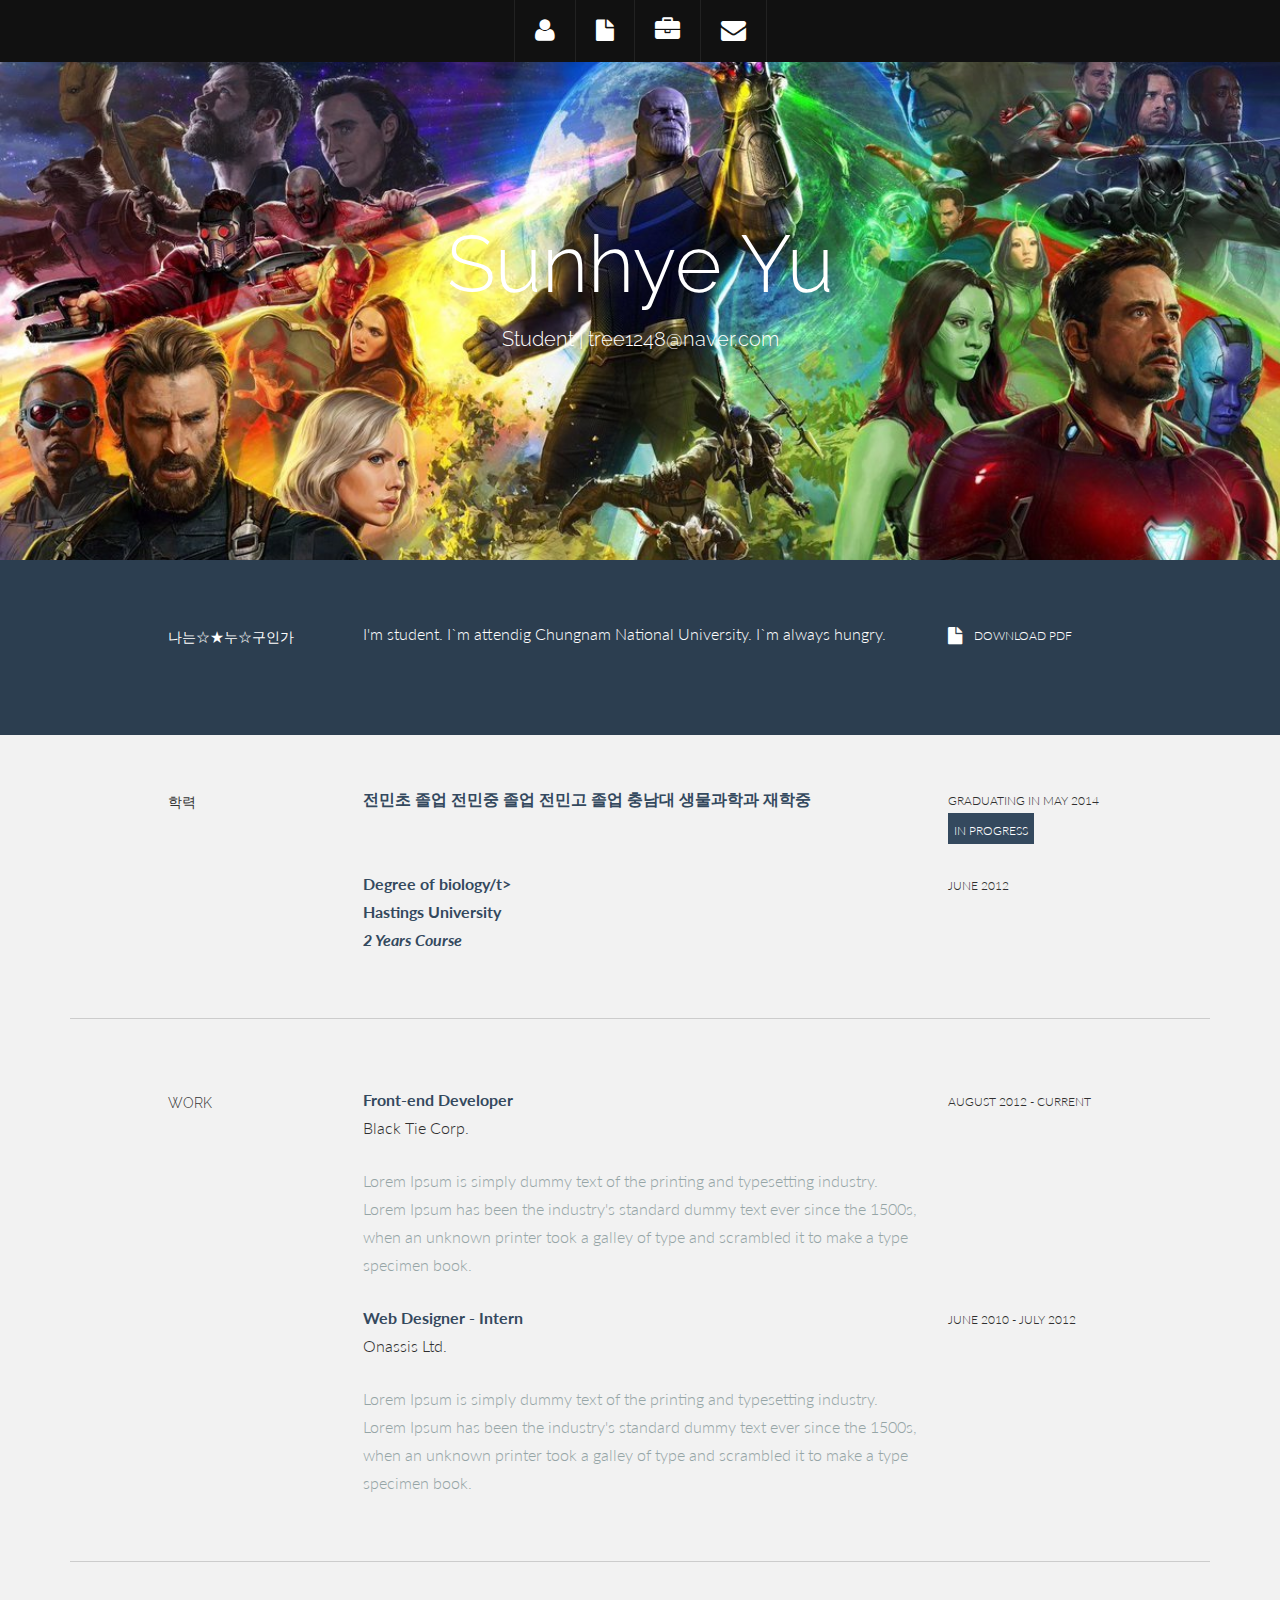
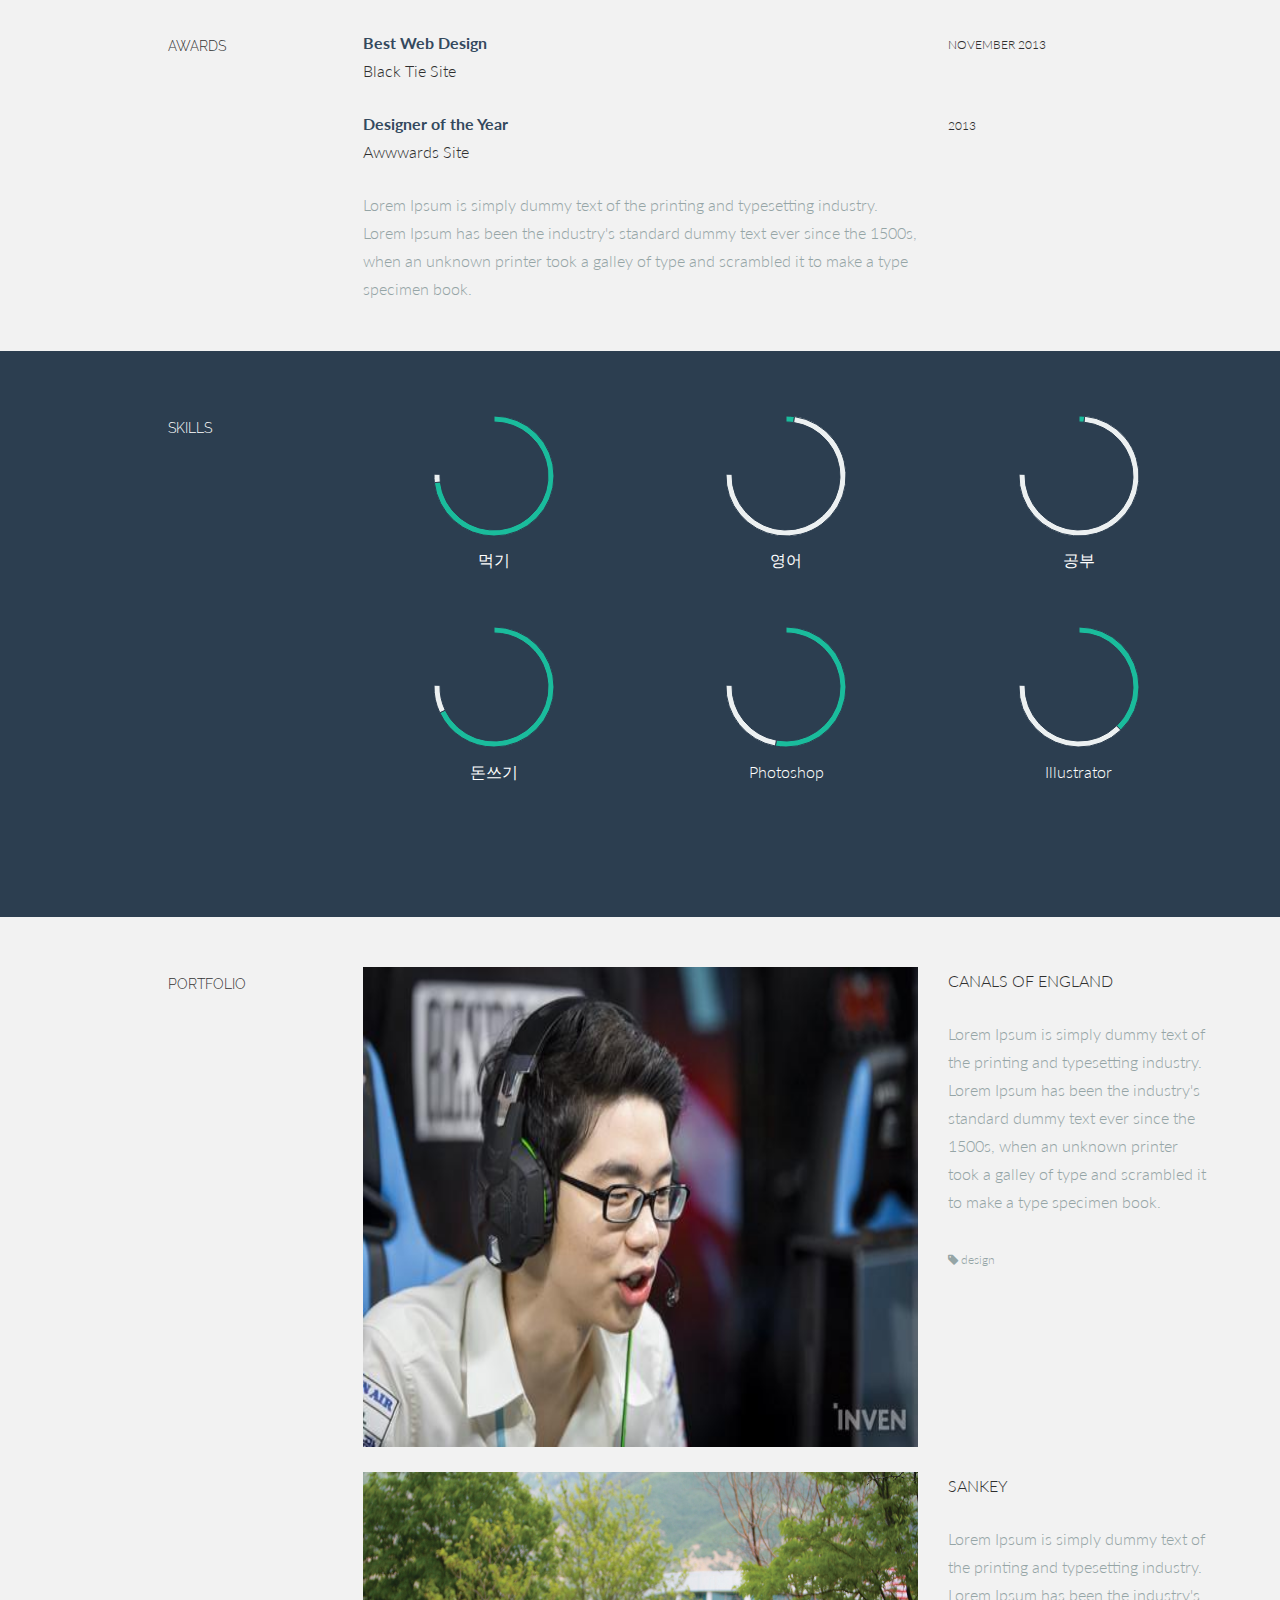
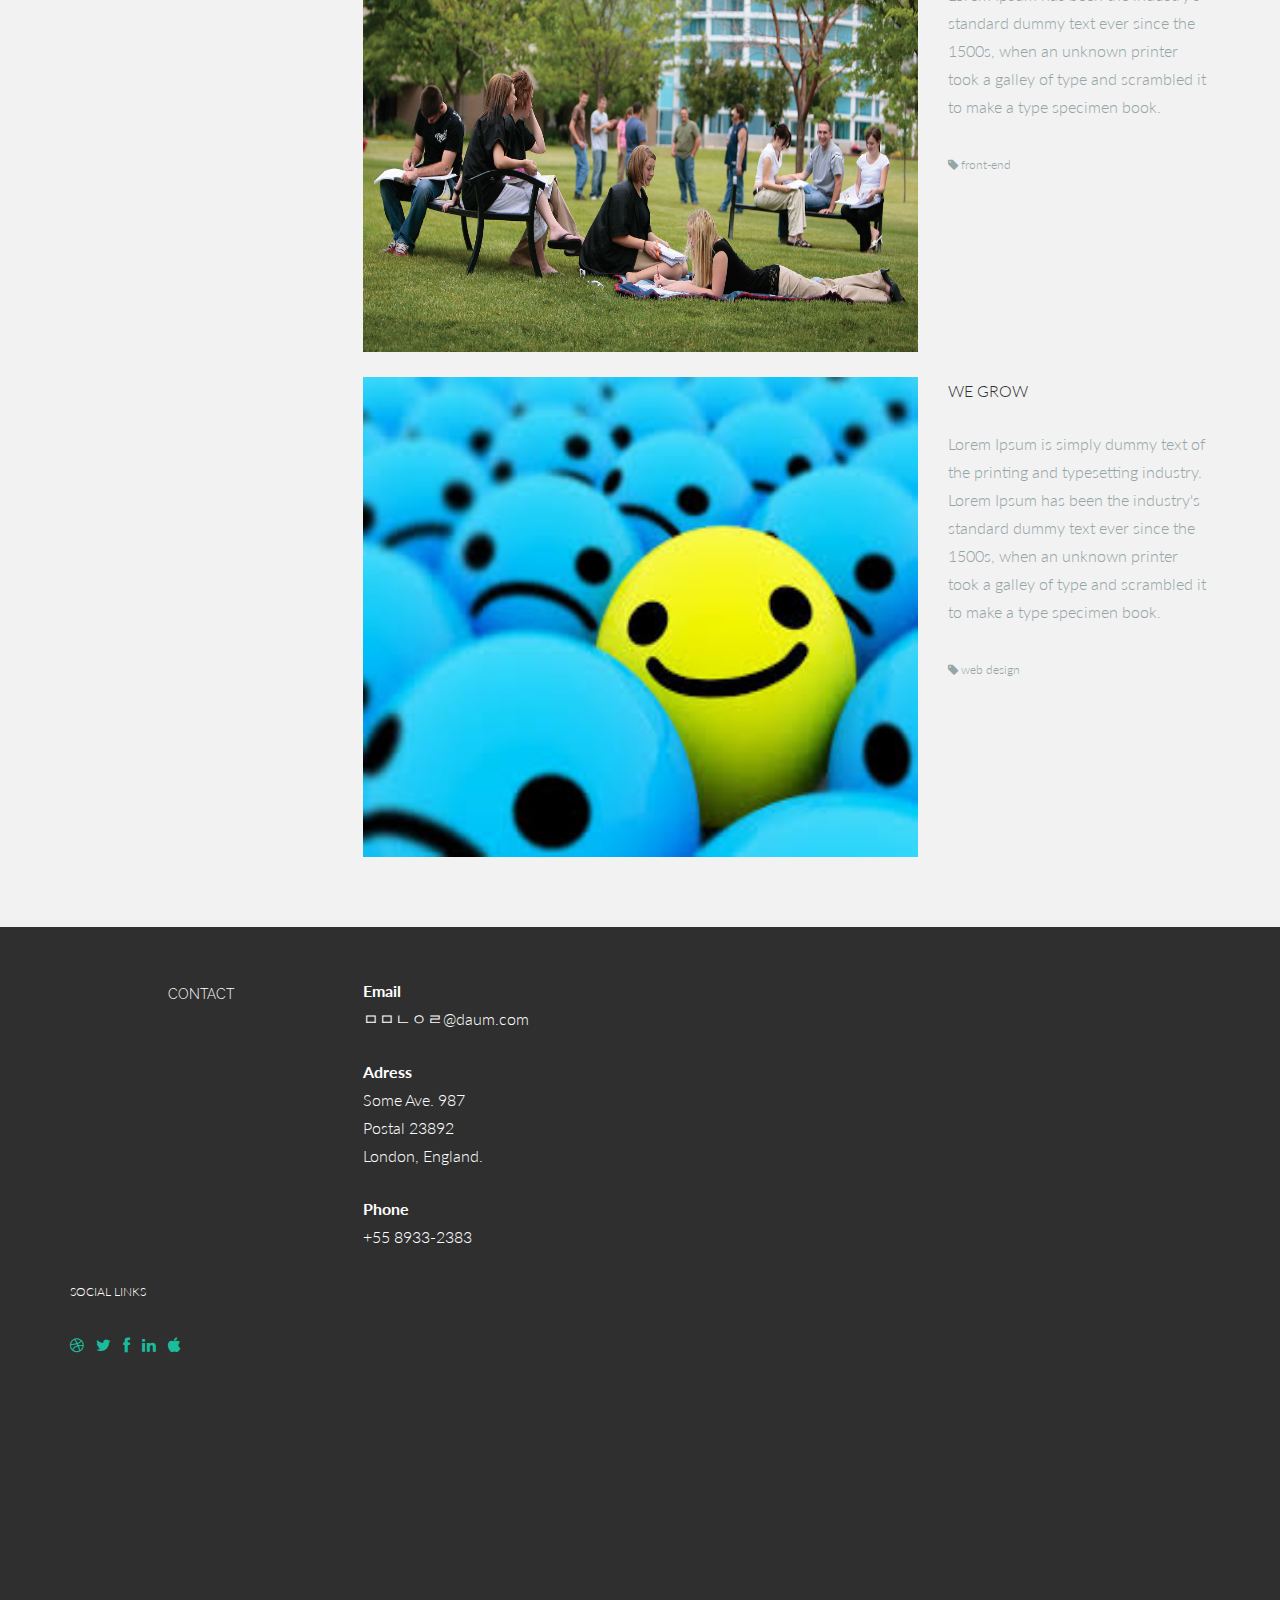
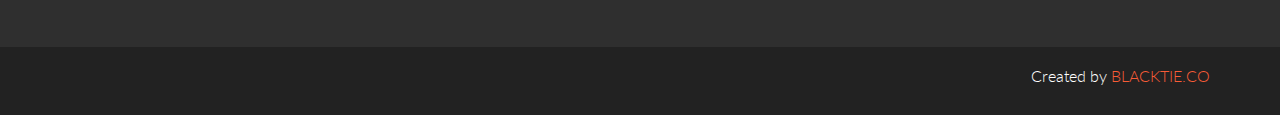
==== index.html @ 8b1f08c3 "all file" ====
<!DOCTYPE html>
<html lang="en">
  <head>
    <meta charset="utf-8">
    <meta name="viewport" content="width=device-width, initial-scale=1.0">
    <meta name="description" content="">
    <meta name="author" content="">
    <link rel="shortcut icon" href="assets/ico/favicon.png">

    <title>Kelvin - Bootstrap 3 Resume Theme</title>

    <!-- Bootstrap core CSS -->
    <link href="assets/css/bootstrap.css" rel="stylesheet">

    <!-- Custom styles for this template -->
    <link href="assets/css/main.css" rel="stylesheet">
    
	<link rel="stylesheet" href="assets/css/font-awesome.min.css">
    
    <link href='http://fonts.googleapis.com/css?family=Lato:300,400,700,300italic,400italic' rel='stylesheet' type='text/css'>
    <link href='http://fonts.googleapis.com/css?family=Raleway:400,300,700' rel='stylesheet' type='text/css'>
    
    <script src="assets/js/jquery.min.js"></script>
    <script type="text/javascript" src="assets/js/smoothscroll.js"></script> 
    <script src="assets/js/Chart.js"></script>

    <!-- HTML5 shim and Respond.js IE8 support of HTML5 elements and media queries -->
    <!--[if lt IE 9]>
      <script src="assets/js/html5shiv.js"></script>
      <script src="assets/js/respond.min.js"></script>
    <![endif]-->
  </head>

  <body data-spy="scroll" data-offset="0" data-target="#nav">

	<div id="section-topbar">
		<div id="topbar-inner">
			<div class="container">
				<div class="row">
					<div class="dropdown">
						<ul id="nav" class="nav">
							
							<li class="menu-item"><a class="smoothScroll" href="#about" title="About"><i class="icon-user"></i></a></li>
							<li class="menu-item"><a class="smoothScroll" href="#resume" title="이력서"><i class="icon-file"></i></a></li>
							<li class="menu-item"><a class="smoothScroll" href="#work" title="Works"><i class="icon-briefcase"></i></a></li>
							<li class="menu-item"><a class="smoothScroll" href="#contact" title="Contact"><i class="icon-envelope"></i></a></li>
						</ul><!--/ uL#nav -->
					</div><!-- /.dropdown -->

					<div class="clear"></div>
				</div><!--/.row -->
			</div><!--/.container -->

			<div class="clear"></div>
		</div><!--/ #topbar-inner -->
	</div><!--/ #section-topbar -->
	
	<div id="headerwrap">
		<div class="container">
			<div class="row centered">
				<div class="col-lg-12">
					<!--[과제1]이름을 적어주세요-->
					<h1>Sunhye Yu</h1>
					<!--[과제2] 이메일을 적어주세요 -->
					<h3>Student | tree1248@naver.com</h3>
				</div><!--/.col-lg-12 -->
			</div><!--/.row -->
		</div><!--/.container -->
	</div><!--/.#headerwrap -->
	

	<section id="about" name="about"></section>
	<div id="intro">
		<div class="container">
			<div class="row">
				
				<div class="col-lg-2 col-lg-offset-1">
					<!--[과제] 한국어로 바꿔보세요-->
					<h5>나는☆★누☆구인가</h5>
				</div>
				<div class="col-lg-6">
					<!--[과제] 내용을 바꿔보세요-->
					<p>I'm student. I`m attendig Chungnam National University. I`m always hungry.</p>
				</div>
				<div class="col-lg-3">
					<p><a href="#"><i class="icon-file"></i></a> <sm>DOWNLOAD PDF</sm></p>
				</div>
				
			</div><!--/.row -->
		</div><!--/.container -->
	</div><!--/ #intro -->


	<section id="resume" name="resume"></section>
	<!--EDUCATION DESCRIPTION -->
	<div class="container desc">
		<div class="row">

				<div class="col-lg-2 col-lg-offset-1">
					<!--[과제] 한국어로 바꿔보세요-->
					<h5>학력</h5>
				</div>
				<div class="col-lg-6">
					<!--[과제] 내용을 바꿔보세요-->
					<p><t>전민초 졸업
					전민중 졸업
					전민고 졸업
					충남대 생물과학과 재학중
					</p>
				</div>
				<div class="col-lg-3">
					<!--[과제] 내용을 바꿔보세요-->
					<p><sm>GRADUATING IN MAY 2014</sm><br/>
					<imp><sm>IN PROGRESS</sm></imp>
					</p>
				</div>
	
				<div class="col-lg-6 col-lg-offset-3">
					<!--[과제] 내용을 바꿔보세요-->
					<p><t>Degree of biology/t><br/>
						Hastings University <br/>
						<i>2 Years Course</i>
					</p>
				</div>
				<div class="col-lg-3">
					<!--[과제] 내용을 바꿔보세요-->
					<p><sm>JUNE 2012</sm></p>
				</div>
	
		</div><!--/.row -->
		<br>
		<hr>
	</div><!--/.container -->
	
	
	<!--WORK DESCRIPTION -->
	<div class="container desc">
		<div class="row">

				<div class="col-lg-2 col-lg-offset-1">
					<h5>WORK</h5>
				</div>
				<div class="col-lg-6">
					<!--[과제] 내용을 바꿔보세요-->
					<p><t>Front-end Developer</t><br/>
						Black Tie Corp. <br/>
					</p>
					<p><more>Lorem Ipsum is simply dummy text of the printing and typesetting industry. Lorem Ipsum has been the industry's standard dummy text ever since the 1500s, when an unknown printer took a galley of type and scrambled it to make a type specimen book.</more></p>
				</div>
				<div class="col-lg-3">
					<!--[과제] 내용을 바꿔보세요-->
					<p><sm>AUGUST 2012 - CURRENT</sm></p>
				</div>
	
				<div class="col-lg-6 col-lg-offset-3">
					<!--[과제] 내용을 바꿔보세요-->
					<p><t>Web Designer - Intern</t><br/>
						Onassis Ltd. <br/>
					</p>
					<p><more>Lorem Ipsum is simply dummy text of the printing and typesetting industry. Lorem Ipsum has been the industry's standard dummy text ever since the 1500s, when an unknown printer took a galley of type and scrambled it to make a type specimen book.</more></p>
				</div>
				<div class="col-lg-3">
					<p><sm>JUNE 2010 - JULY 2012</sm></p>
				</div>
		</div><!--/.row -->
		<br>
		<hr>
	</div><!--/.container -->


	<!--AWARDS DESCRIPTION -->
	<div class="container desc">
		<div class="row">
				<div class="col-lg-2 col-lg-offset-1">
					<h5>AWARDS</h5>
				</div>
				<div class="col-lg-6">
					<p><t>Best Web Design</t><br/>
						Black Tie Site <br/>
					</p>
				</div>
				<div class="col-lg-3">
					<p><sm>NOVEMBER 2013</sm></p>
				</div>
	
				<div class="col-lg-6 col-lg-offset-3">
					<p><t>Designer of the Year</t><br/>
						Awwwards Site
					</p>
					<p><more>Lorem Ipsum is simply dummy text of the printing and typesetting industry. Lorem Ipsum has been the industry's standard dummy text ever since the 1500s, when an unknown printer took a galley of type and scrambled it to make a type specimen book.</more></p>
				</div>
				<div class="col-lg-3">
					<p><sm>2013</sm></p>
				</div>
		
		</div><!--/.row -->
		<br>
	</div><!--/.container -->
	
	
	<!--SKILLS DESCRIPTION -->
	<div id="skillswrap">
		<div class="container">
			<div class="row">
					<div class="col-lg-2 col-lg-offset-1">
						<h5>SKILLS</h5>
					</div>
					<div class="col-lg-3 centered">
						<canvas id="javascript" height="130" width="130"></canvas>
						<!--[과제] 내용을 바꿔보세요-->
						<p>먹기</p>
						<br>
						<script>
							var doughnutData = [
									{
										value: 97,
										color:"#1abc9c"
									},
									{
										value : 3,
										color : "#ecf0f1"
									}
								];
								var myDoughnut = new Chart(document.getElementById("javascript").getContext("2d")).Doughnut(doughnutData);
						</script>
					</div>
					<div class="col-lg-3 centered">
						<canvas id="bootstrap" height="130" width="130"></canvas>
						<p>영어</p>
						<br>
						<script>
							var doughnutData = [
									{
										value: 3,
										color:"#1abc9c"
									},
									{
										value : 97,
										color : "#ecf0f1"
									}
								];
								var myDoughnut = new Chart(document.getElementById("bootstrap").getContext("2d")).Doughnut(doughnutData);
						</script>
					</div>
					<div class="col-lg-3 centered">
						<canvas id="wordpress" height="130" width="130"></canvas>
						<p>공부</p>
						<br>
						<script>
							var doughnutData = [
									{
										value: 2,
										color:"#1abc9c"
									},
									{
										value : 98,
										color : "#ecf0f1"
									}
								];
								var myDoughnut = new Chart(document.getElementById("wordpress").getContext("2d")).Doughnut(doughnutData);
						</script>
					</div>
					
					<div class="col-lg-3 col-lg-offset-3 centered">
						<canvas id="html" height="130" width="130"></canvas>
						<p>돈쓰기</p>
						<br>
						<script>
							var doughnutData = [
									{
										value: 90,
										color:"#1abc9c"
									},
									{
										value : 10,
										color : "#ecf0f1"
									}
								];
								var myDoughnut = new Chart(document.getElementById("html").getContext("2d")).Doughnut(doughnutData);
						</script>
					</div>
					<div class="col-lg-3 centered">
						<canvas id="photoshop" height="130" width="130"></canvas>
						<p>Photoshop</p>
						<br>
						<script>
							var doughnutData = [
									{
										value: 70,
										color:"#1abc9c"
									},
									{
										value : 30,
										color : "#ecf0f1"
									}
								];
								var myDoughnut = new Chart(document.getElementById("photoshop").getContext("2d")).Doughnut(doughnutData);
						</script>
					</div>
					<div class="col-lg-3 centered">
						<canvas id="illustrator" height="130" width="130"></canvas>
						<p>Illustrator</p>
						<br>
						<script>
							var doughnutData = [
									{
										value: 50,
										color:"#1abc9c"
									},
									{
										value : 50,
										color : "#ecf0f1"
									}
								];
								var myDoughnut = new Chart(document.getElementById("illustrator").getContext("2d")).Doughnut(doughnutData);
						</script>
					</div>

			</div><!--/.row -->
			<br>
		</div><!--/.container -->
	</div><!--/ #skillswrap -->



	<section id="work" name="work"></section>
	<!--PORTFOLIO DESCRIPTION -->
	<div class="container desc">
		<div class="row">
				<div class="col-lg-2 col-lg-offset-1">
					<h5>PORTFOLIO</h5>
				</div>
				<div class="col-lg-6">
					<!--[과제] 사진을 바꿔보세요-->
					<p><img class="img-responsive" src="assets/img/sptPostArticleImage-32594.jpg" alt=""></p>
				</div>
				<div class="col-lg-3">
					<!--[과제] 내용을 바꿔보세요-->
					<p>CANALS OF ENGLAND</p>
				<p><more>Lorem Ipsum is simply dummy text of the printing and typesetting industry. Lorem Ipsum has been the industry's standard dummy text ever since the 1500s, when an unknown printer took a galley of type and scrambled it to make a type specimen book.<br/><br/>
					<sm><i class="icon-tag"></i> design</sm></more> 
				</p>
				</div>
	
				<div class="col-lg-6 col-lg-offset-3">
					<!--[과제] 사진을 바꿔보세요-->
					<p><img class="img-responsive" src="assets/img/img2.jpg" alt=""></p>
				</div>
				<div class="col-lg-3">
						<p>SANKEY</p>
						<!--[과제] 내용을 바꿔보세요-->
					<p><more>Lorem Ipsum is simply dummy text of the printing and typesetting industry. Lorem Ipsum has been the industry's standard dummy text ever since the 1500s, when an unknown printer took a galley of type and scrambled it to make a type specimen book.<br/><br/>
						<sm><i class="icon-tag"></i> front-end</sm></more> 
					</p>
				</div>
				
				<div class="col-lg-6 col-lg-offset-3">
					<p><img class="img-responsive" src="assets/img/img3.png" alt=""></p>
				</div>
				<div class="col-lg-3">
						<p>WE GROW</p>
					<p><more>Lorem Ipsum is simply dummy text of the printing and typesetting industry. Lorem Ipsum has been the industry's standard dummy text ever since the 1500s, when an unknown printer took a galley of type and scrambled it to make a type specimen book.<br/><br/>
						<sm><i class="icon-tag"></i> web design</sm></more> 
					</p>
				</div>
		
		</div><!--/.row -->
		<br>
		<br>
	</div><!--/.container -->
	


	<section id="contact" name="contact"></section>
	<!--FOOTER DESCRIPTION -->
	<div id="footwrap">
		<div class="container">
			<div class="row">
			
				<div class="col-lg-2 col-lg-offset-1">
					<h5>CONTACT</h5>
				</div>
				<div class="col-lg-6">
					<!--[과제] 내용을 바꿔보세요-->
					<p><t>Email</t><br/>
						ㅁㅁㄴㅇㄹ@daum.com <br/>
					</p>
					<p><t>Adress</t><br/>
						Some Ave. 987 <br/>
						Postal 23892 <br/>
						London, England. <br/>
					</p>
					<p><t>Phone</t><br/>
						+55 8933-2383 <br/>
					</p>
				</div>
			 <iframe width="560" height="315" src="https://www.youtube.com/embed/WyiIGEHQP8o" frameborder="0" allowfullscreen></iframe>
				<div class="col-lg-3">
					<p><sm>SOCIAL LINKS</sm></p>
					<p>
						<!--[과제] 링크를 바꿔보세요-->
						<a href="https://www.youtube.com/watch?v=WyiIGEHQP8o"><i class="icon-dribbble"></i></a>
						<a href="#"><i class="icon-twitter"></i></a>
						<a href="#"><i class="icon-facebook"></i></a>
						<a href="#"><i class="icon-linkedin"></i></a>
						<a href="#"><i class="icon-apple"></i></a>

					</p>
				</div>
			</div><!--/.row -->
		</div><!--/.container -->
	</div><!--/ #footer -->
	
	<div id="c">
		<div class="container">
			<p>Created by <a href="http://www.blacktie.co">BLACKTIE.CO</a></p>
		
		</div>
	</div>
	

    <!-- Bootstrap core JavaScript
    ================================================== -->
    <!-- Placed at the end of the document so the pages load faster -->
    <script src="assets/js/bootstrap.js"></script>
  </body>
</html>
---- assets/css/main.css ----
/* Author: Carlos Alvarez
 * URL: http://alvarez.is
 *
 * Project Name: Kelvin - Free Bootstrap 3 Resume Theme
 * Version: 1.0
 * URL: http://blacktie.co
 */

body {
  background-color: #f2f2f2;
    font-family: "Lato";
    font-weight: 300;
    font-size: 16px;
    color: #555;

    -webkit-font-smoothing: antialiased;
    -webkit-overflow-scrolling: touch;
}

/* Titles */
h1, h2, h3, h4, h5, h6 {
    font-family: "Raleway";
    font-weight: 300;
    color: #333;
}


/* Paragraph & Typographic */
p {
    line-height: 28px;
    margin-bottom: 25px;
}

.centered {
    text-align: center;
}

/* Links */
a {
    color: #f85c37;
    word-wrap: break-word;

    -webkit-transition: color 0.1s ease-in, background 0.1s ease-in;
    -moz-transition: color 0.1s ease-in, background 0.1s ease-in;
    -ms-transition: color 0.1s ease-in, background 0.1s ease-in;
    -o-transition: color 0.1s ease-in, background 0.1s ease-in;
    transition: color 0.1s ease-in, background 0.1s ease-in;
}

a:hover,
a:focus {
    color: #7b7b7b;
    text-decoration: none;
    outline: 0;
}

a:before,
a:after {
    -webkit-transition: color 0.1s ease-in, background 0.1s ease-in;
    -moz-transition: color 0.1s ease-in, background 0.1s ease-in;
    -ms-transition: color 0.1s ease-in, background 0.1s ease-in;
    -o-transition: color 0.1s ease-in, background 0.1s ease-in;
    transition: color 0.1s ease-in, background 0.1s ease-in;
}

 hr {
    display: block;
    height: 1px;
    border: 0;
    border-top: 1px solid #ccc;
    margin: 1em 0;
    padding: 0;
}


/*---------------------------------------------------
	3.1 Topbar
---------------------------------------------------*/

#section-topbar {
	position: fixed;
	top: 0;
	left: 0;
	right: 0;
	z-index: 10000;
	overflow: visible;
	font: normal 16px/24px  'Open Sans', "Helvetica Neue", Helvetica, Arial, sans-serif;
}

#section-topbar a {
  color: #fff;
}

#topbar-inner {
	background: #111;
	line-height: 0;
	text-align: center;
}

/*
	Top Bar

	By default, top navigation bar uses "fixed" position
*/
#section-topbar ul#nav {
	display: inline-block;
	position: relative;
	margin: 0;
	padding: 0;

	border-right: 1px solid #222;

	/* For IE, the outcast */
	zoom:1;
	*display: inline;
}

#section-topbar ul#nav > li {
	display: block;
    float: left;
    padding: 0;
}


#section-topbar ul#nav a {
  display: block;
  font: normal 11px/18px "Helvetica Neue", Helvetica, Arial, sans-serif;
  text-decoration: none;
  padding: 18px 20px 18px 20px;
  border-left: 1px solid #222;
}

	#section-topbar ul#nav a:hover {
	  background: #222;
	  text-decoration: none;
	  border-left: 1px solid #111;
	}

	#section-topbar ul#nav .active a {
		background: #44bbaa;
		border-left: 1px solid #111;
	}

		#section-topbar ul#nav .active a:hover {
			background: #44bbaa;
		}
#section-topbar i {
	font-size: 25px;
}
/*---------------------------------------------------
	SECTION WRAPS
---------------------------------------------------*/

/* Header Wrap */
#headerwrap {
	background: url(../img/icons/asdf.jpg) no-repeat center top;
	margin-top: 60px;
	padding-top:140px;
	text-align:center;
	background-attachment: relative;
	background-position: center center;
	min-height: 500px;
	width: 100%;
	
    -webkit-background-size: 100%;
    -moz-background-size: 100%;
    -o-background-size: 100%;
    background-size: 100%;

    -webkit-background-size: cover;
    -moz-background-size: cover;
    -o-background-size: cover;
    background-size: cover;
}

#headerwrap h1 {
	font-size: 80px;
	color: white;
}

#headerwrap h3 {
	font-size: 20px;
	color: white;
}

/* Intnro Wrap */

#intro {
	background: #2c3e50;
	padding-top: 60px;
	padding-bottom: 60px;
	color: white;
} 

#intro h5, p {
	color: white;
}

#intro i {
	color: white;
	font-size: 20px;
	padding-right: 8px;
	vertical-align: middle;
}


#skillswrap {
	background: #2c3e50;
	padding-top: 60px;
	padding-bottom: 60px;
	color: white;
}

#skillswrap h5, p {
	color: white;
}

#footwrap {
	background: #2f2f2f;
	padding-top: 50px;
	padding-bottom: 50px;
}

#footwrap p {
	color: white;
}

#footwrap h5 {
	color: white;
}


#footwrap t {
	font-weight: 700;
}

#footwrap i {
	padding-right: 8px;
	color: #1abc9c;
}

/* Copyright Wrap */

#c {
	background: #222222;
	padding-top: 15px;
	text-align: right;
}

#c p {
	color: white
}



/* Global Values */

.desc {
	padding-top: 50px;
}

.desc p {
	color: #2f2f2f;
}

.desc t {
	color: #34495e;
	font-weight: 700;
}

.desc imp {
	padding: 6px;
	color: white;
	background: #34495e;
}

.desc more {
	color: #95a5a6;
}


sm {
	font-size: 12px;
}
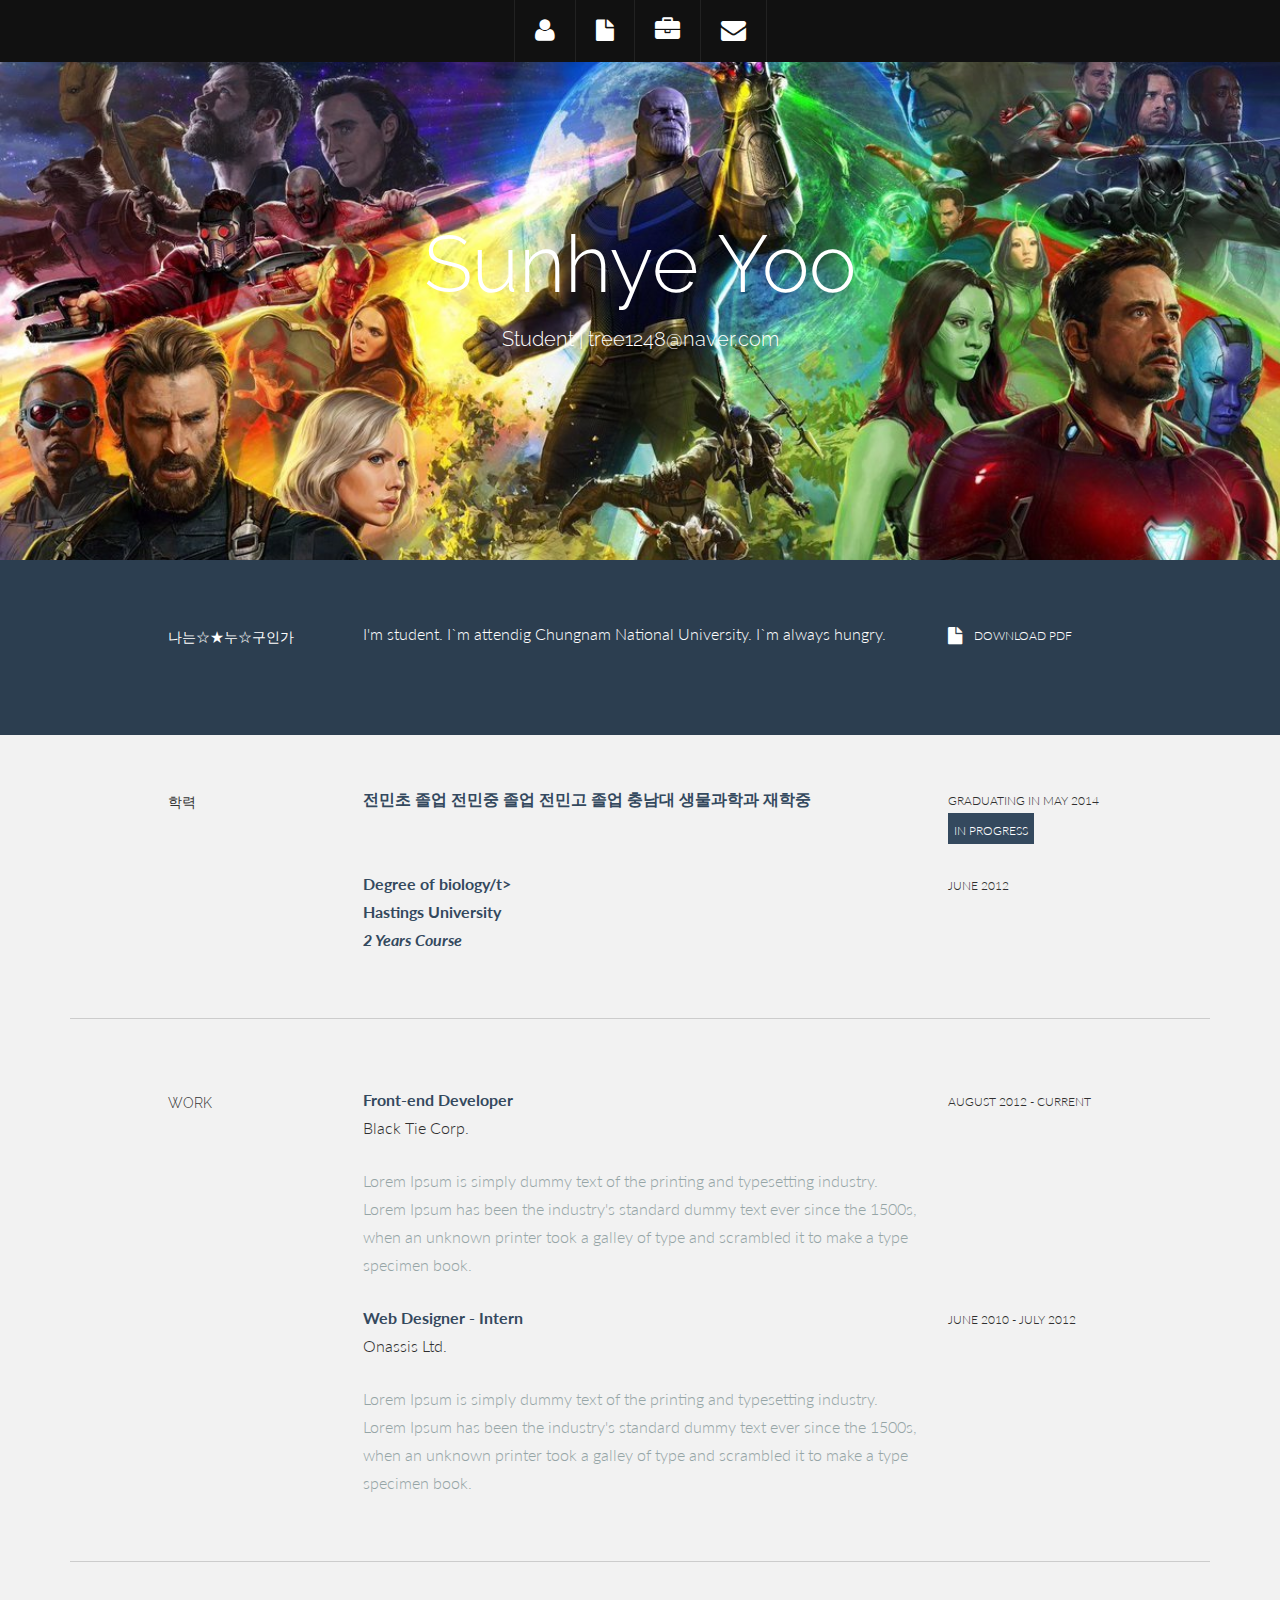
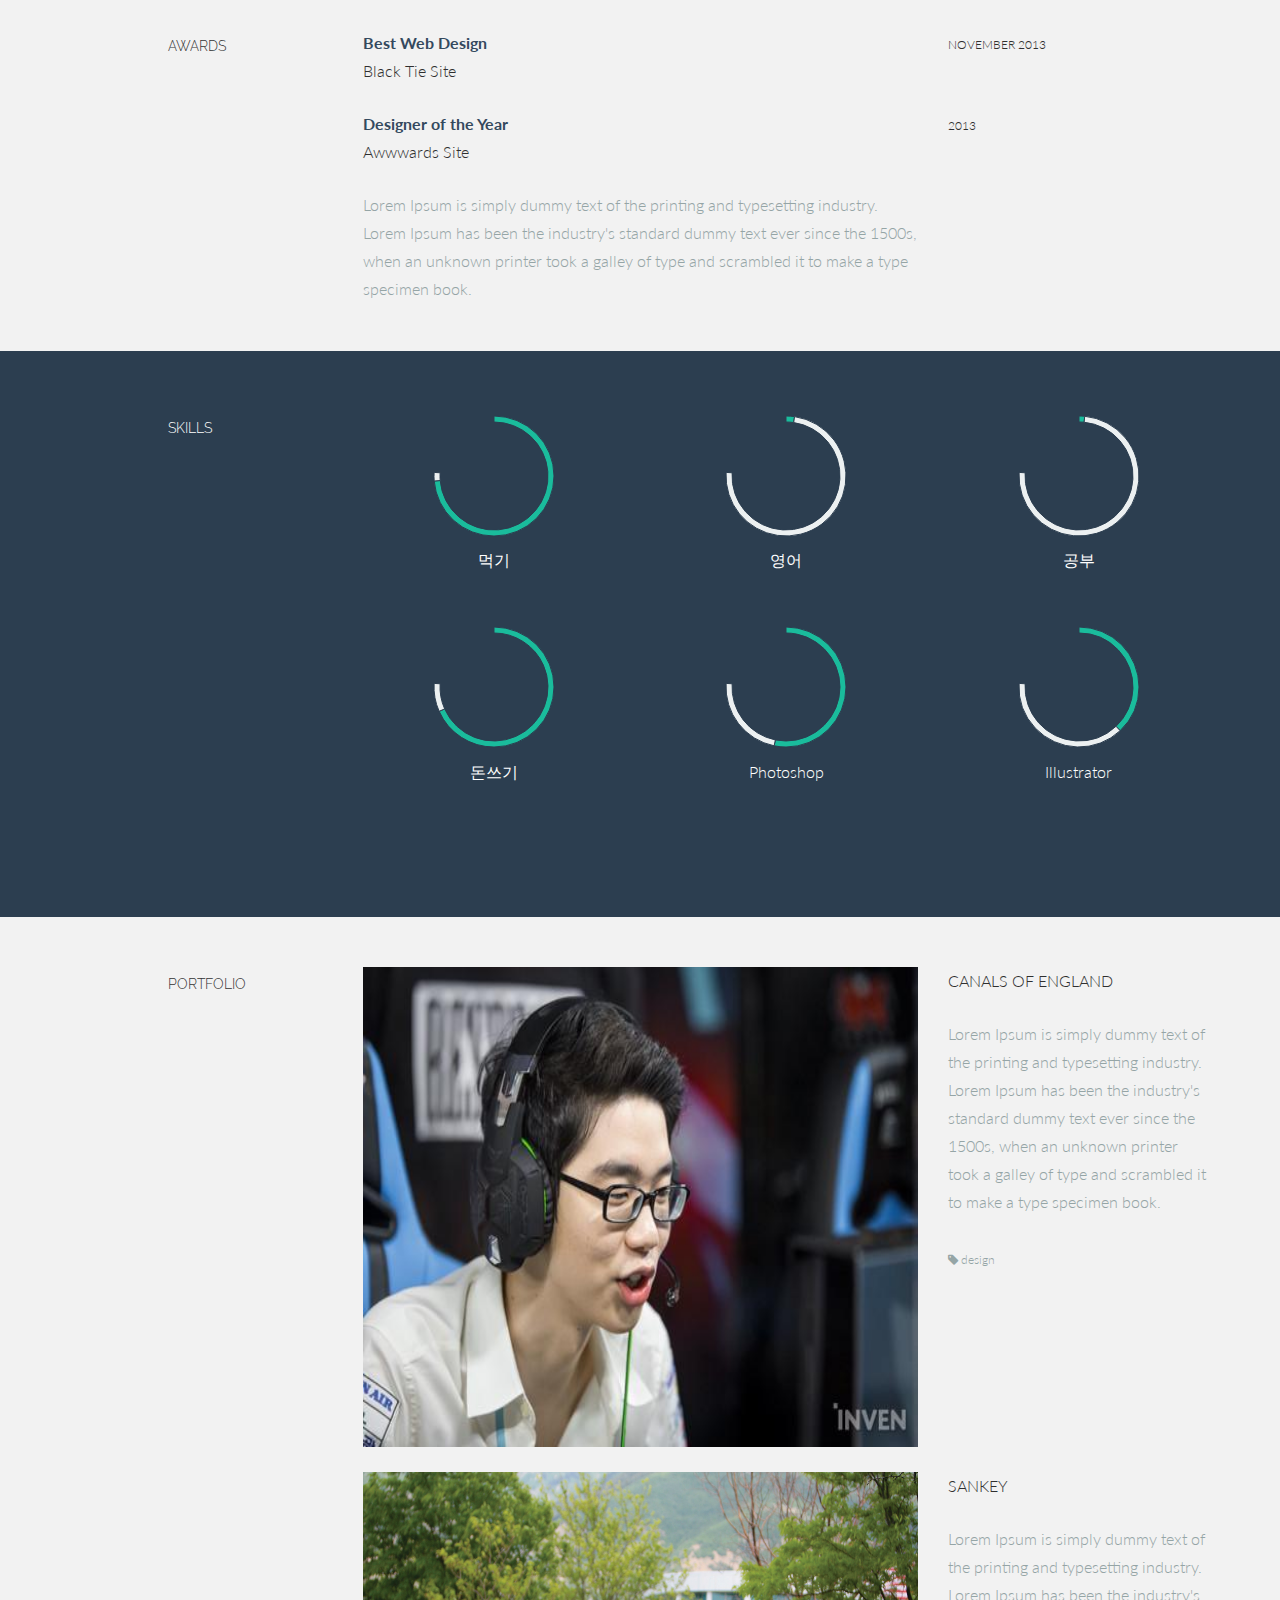
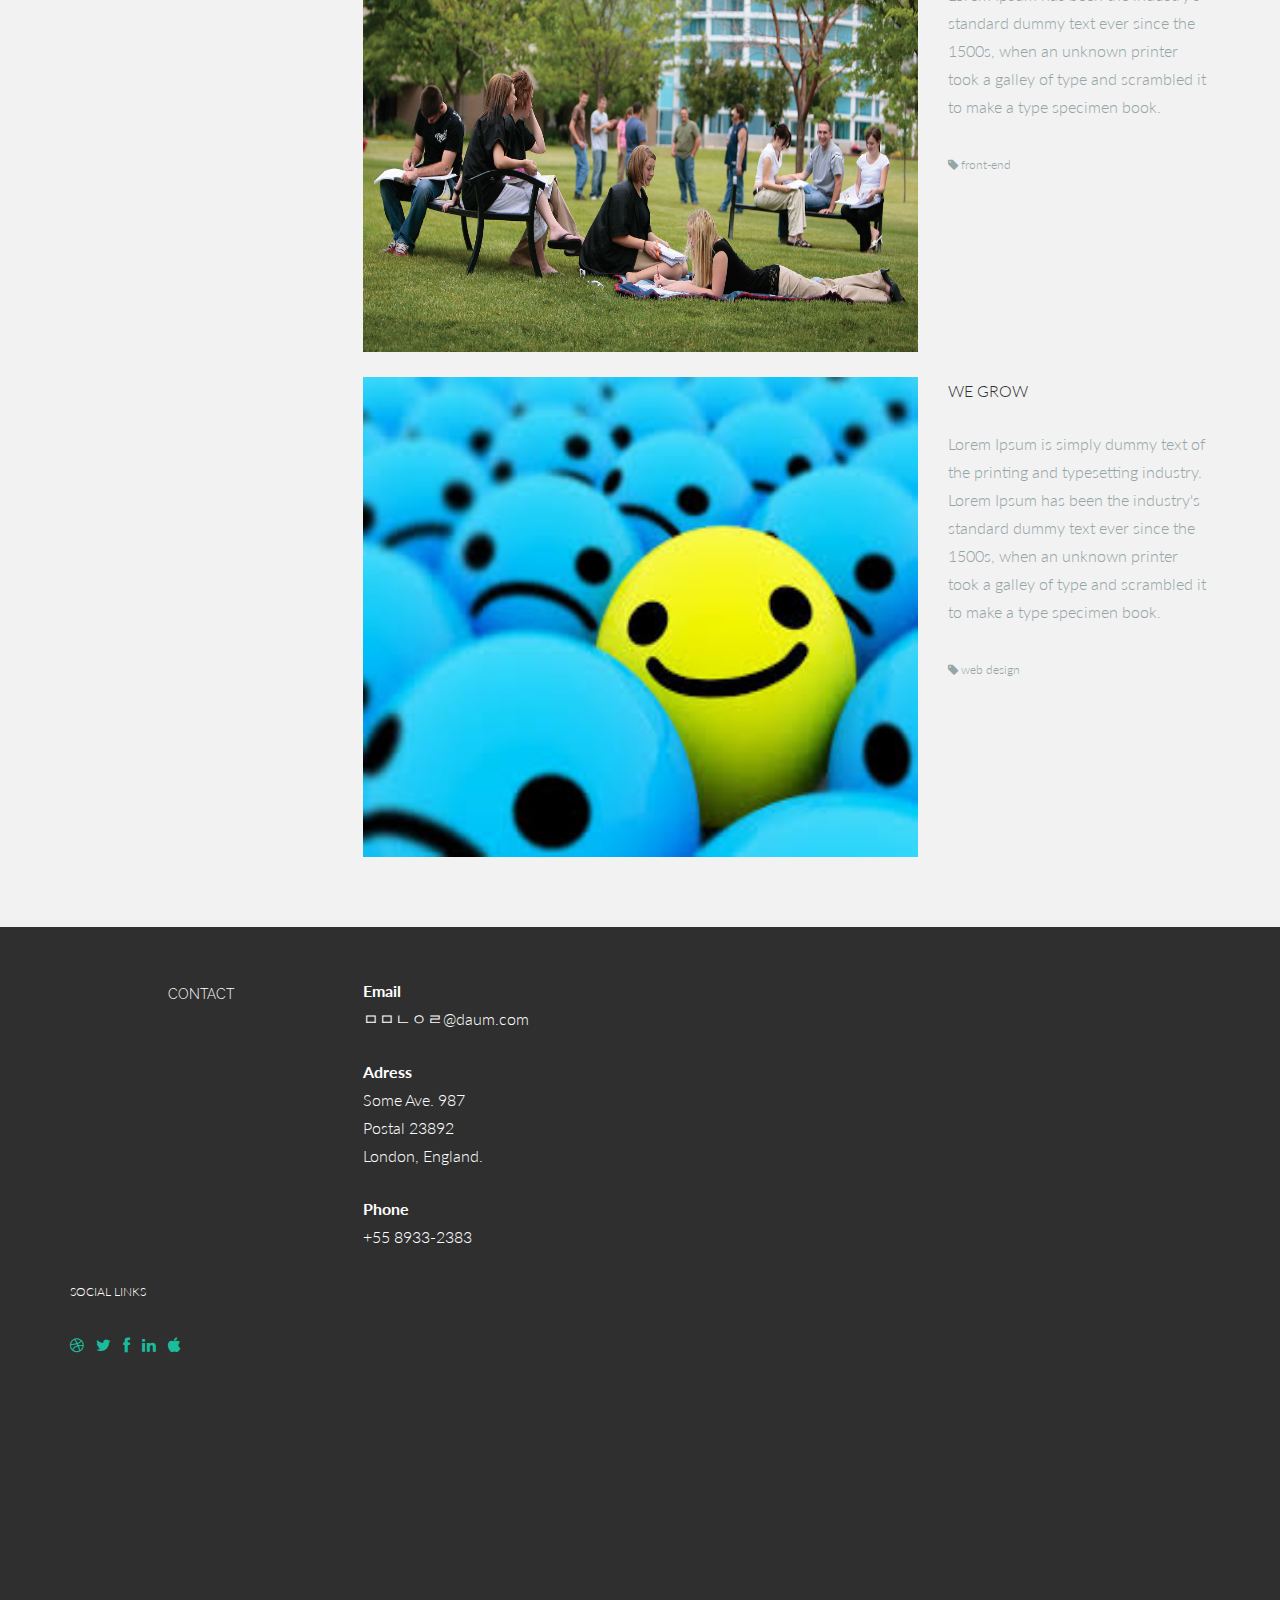
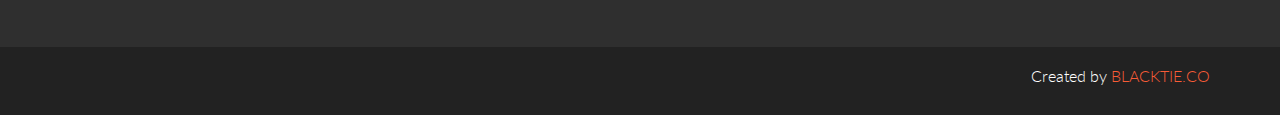
==== commit b7cb716a: "change name" ====
--- a/index.html
+++ b/index.html
@@ -60,7 +60,7 @@
 			<div class="row centered">
 				<div class="col-lg-12">
 					<!--[과제1]이름을 적어주세요-->
-					<h1>Sunhye Yu</h1>
+					<h1>Sunhye Yoo</h1>
 					<!--[과제2] 이메일을 적어주세요 -->
 					<h3>Student | tree1248@naver.com</h3>
 				</div><!--/.col-lg-12 -->
